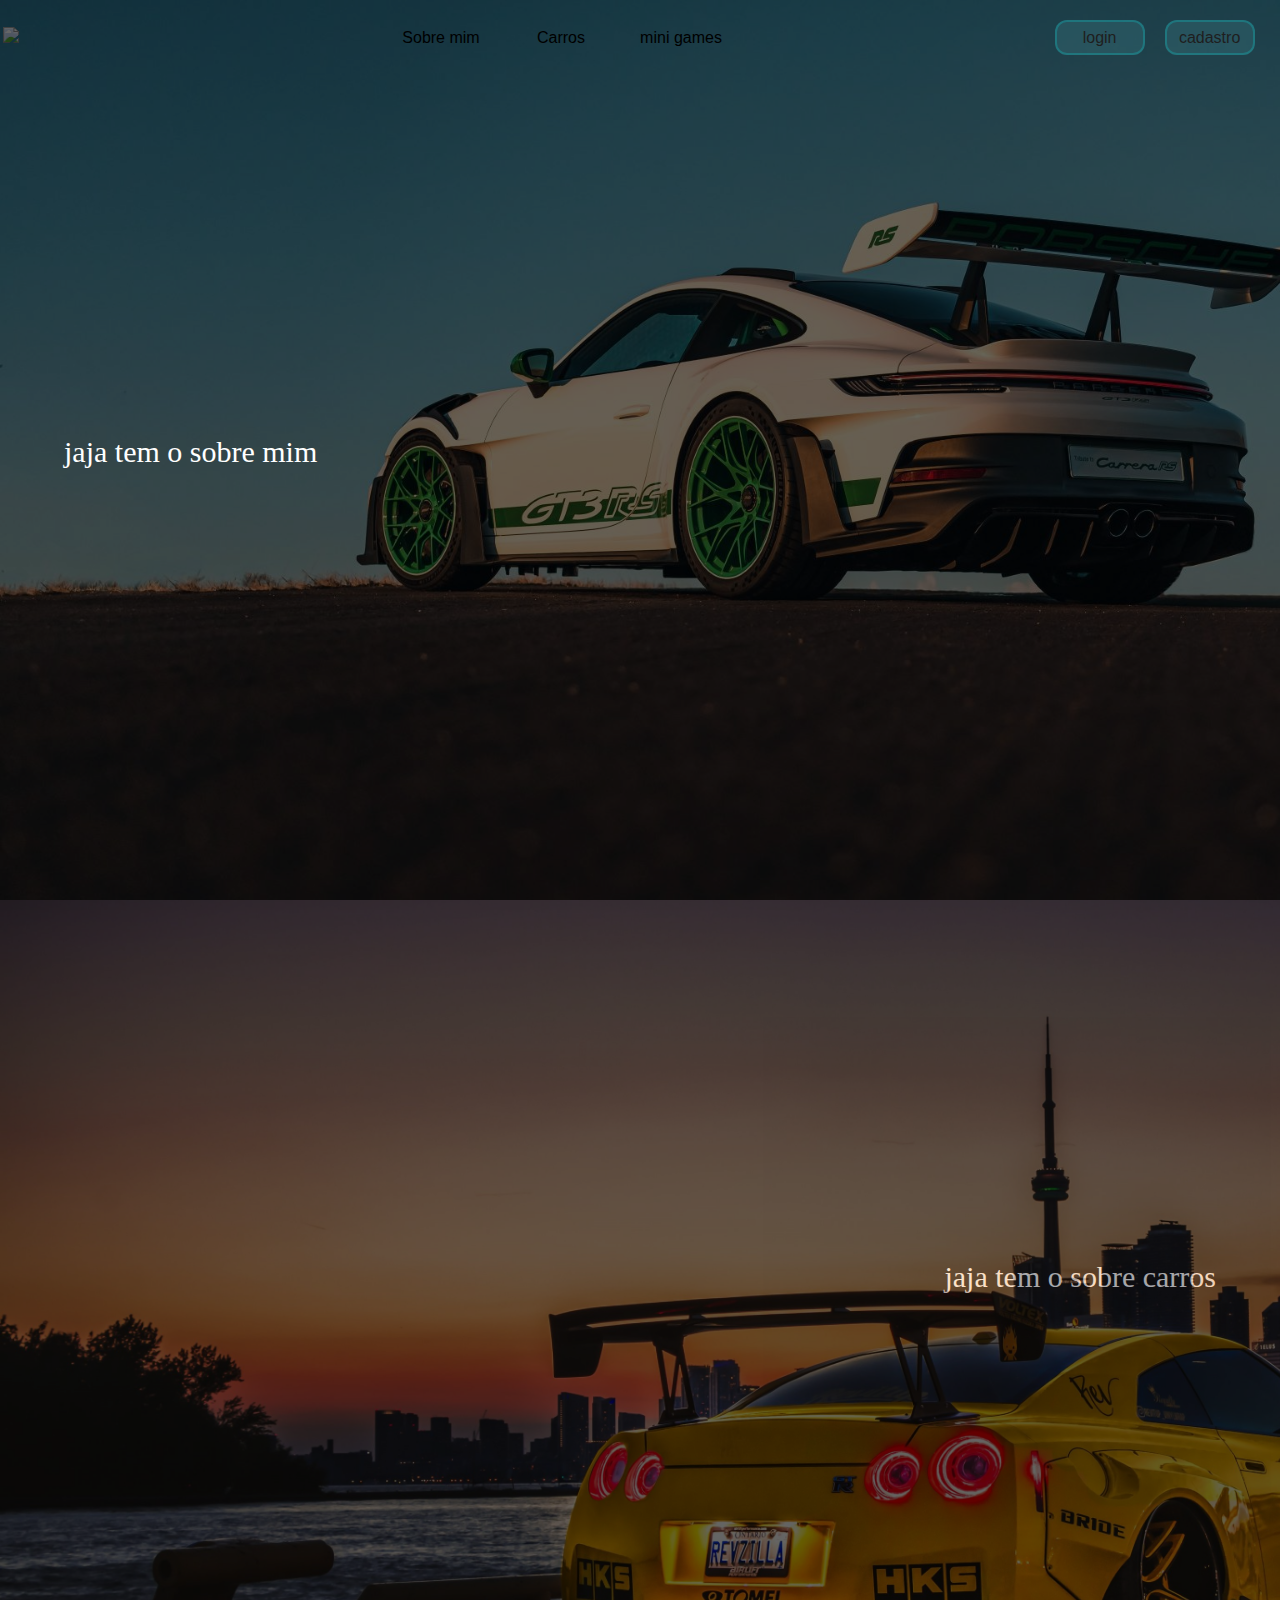
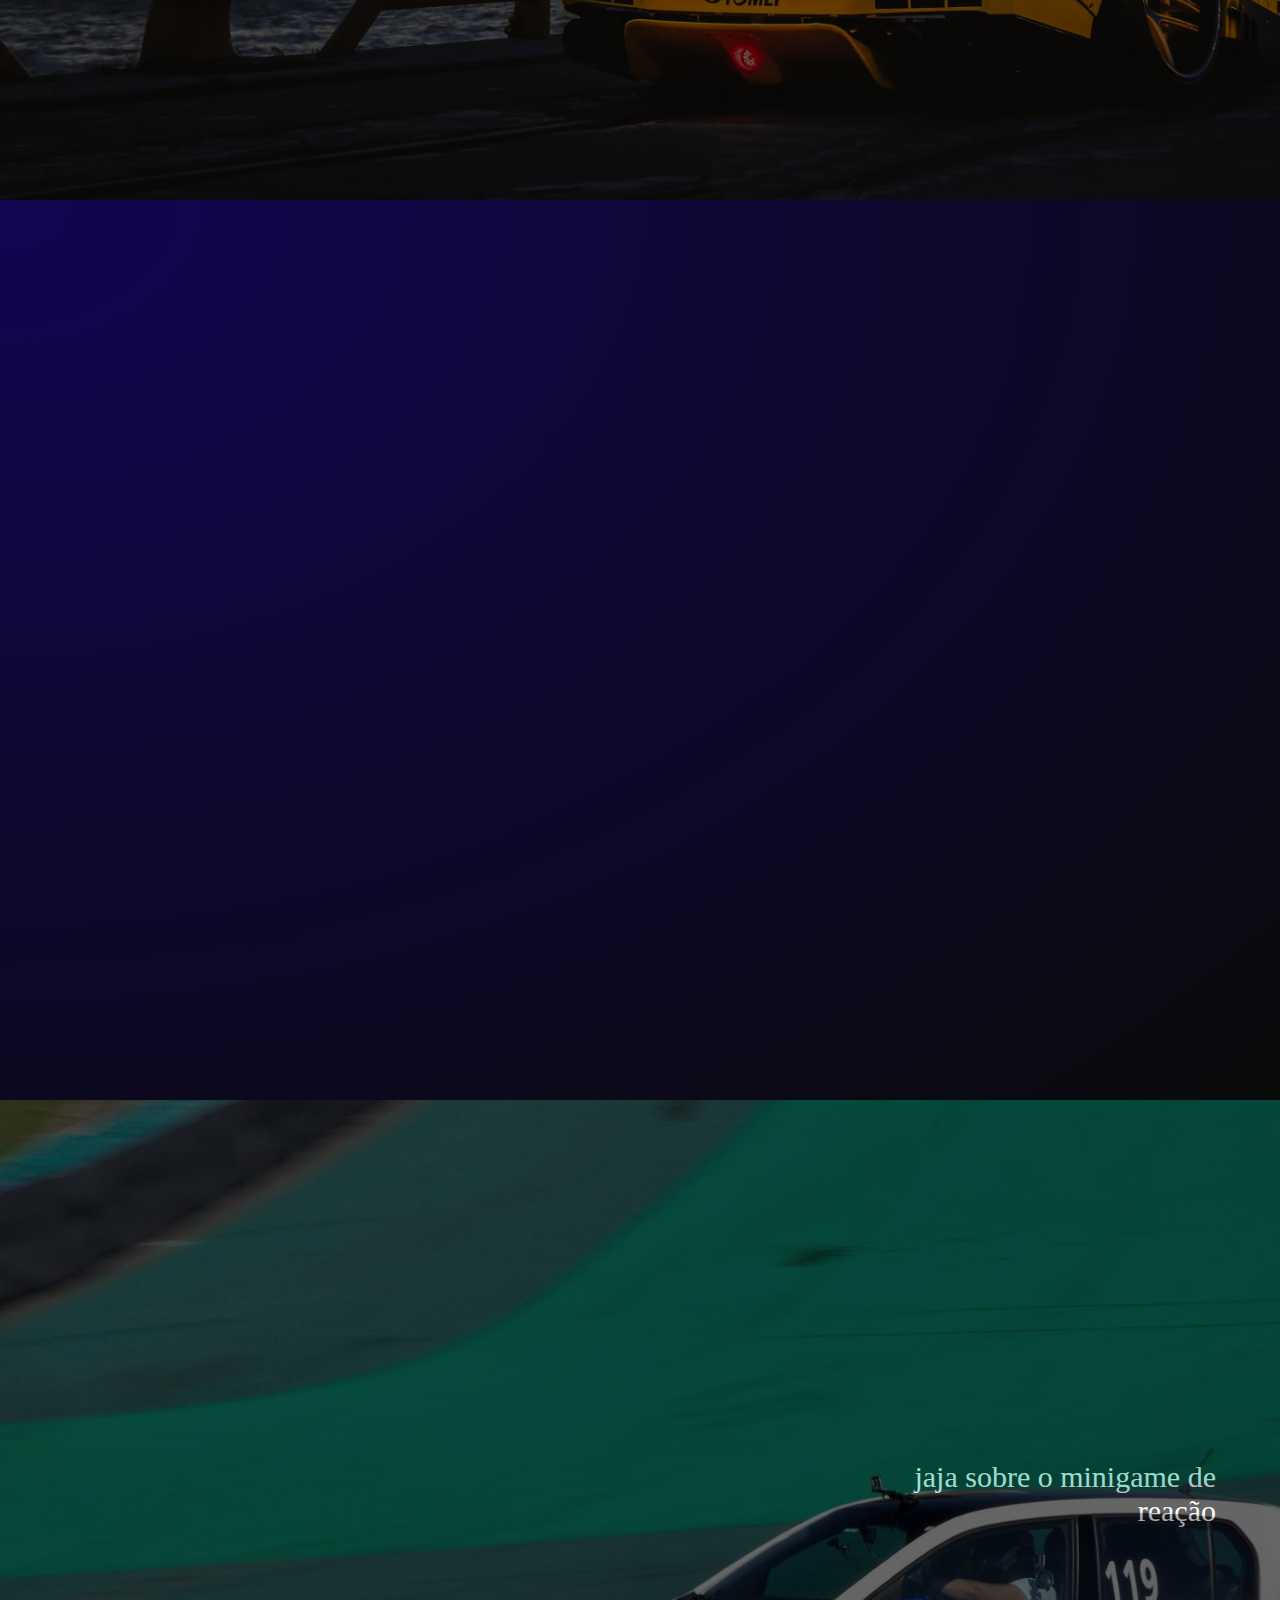
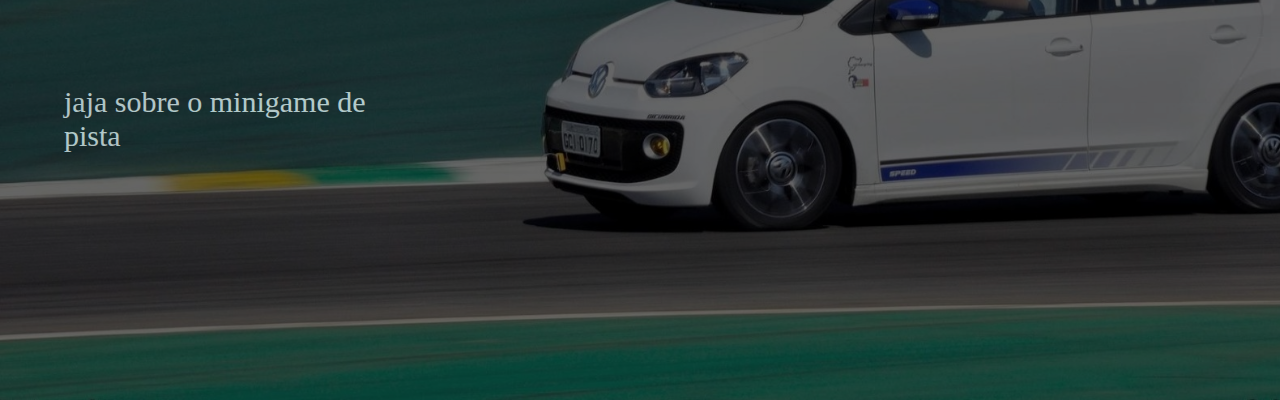
==== index.html @ 185bafdc "commit inicial - tela inicial versão 1" ====
<!DOCTYPE html>
<html lang="pt-br">
<head>
    <meta charset="UTF-8">
    <meta name="viewport" content="width=device-width, initial-scale=1.0">
    <title>Document</title>
    <link rel="stylesheet" href="style.css">
</head>
<body>
    <div class="img">
        <div class="opc">
            </div>
            <div class="testeH">
                <div>
                <img src="imagens/logoteste.png" style="width: 80px; margin: 3px">
                </div>
                <div style="list-style: none; display:flex; justify-content:space-between; width: 300px">
                    <li><button class="botaoMeio"> Sobre mim </button></li>
                    <li> <a href="#carro"> <button class="botaoMeio"> Carros </button>
                    </a></li>
                    <li> <a href="#minigame"> <button class="botaoMeio"> mini games </button> </a></li>
                </div>
                <div style="margin: 10px; list-style:none; display: flex; justify-content:space-between; position:relative; right:3%;">
                    <li><button class="botao"> login </button></li>
                    <li><button class="botao"> cadastro </button></li>
                </div>
            </div>
            <div class="texto-left">jaja tem o sobre mim</div>     
        </div>
    </div>
    <div id="carro" class="imgB">
        <div class="opc">
            <div class="texto-right">jaja tem o sobre carros</div> 
               
        </div>
    </div>
    <div class="imgBAA">
        <div class="opc"></div>
    </div>
    </div>
    <div id="minigame" class="imgC">
        <div class="opc">
            <div class="texto-right">jaja sobre o minigame de reação</div>
            <div class="texto-left">jaja sobre o minigame de pista</div>     
        </div>
    </div>
    

</body>
<script>
    const root = document.documentElement;
 
document.addEventListener('mousemove', evt => {
    let x = evt.clientX / innerWidth;
    let y = evt.clientY / innerHeight;
 
    root.style.setProperty('--mouse-x', x);
    root.style.setProperty('--mouse-y', y);
});
</script>
</html>
---- style.css ----
html {
  scroll-behavior: smooth;
}
body {
  margin: 0;
}
.img {
  margin: 0;
  padding: 0;
  background: url("imagens/porshe.jpg");
  background-size: cover;
  background-color: rgba(0, 0, 0);
  position: relative;
  height: 100vh;
}
.imgB {
  margin: 0;
  padding: 0;
  background: url("imagens/gtr.jpg");
  background-size: cover;
  background-color: rgba(0, 0, 0);
  position: relative;
  height: 100vh;
}
.imgBA {
  margin: 0;
  padding: 0;
  background-repeat: no-repeat;
  background-size: 50%;
  background-position: center;
  background-color: rgba(0, 0, 0);
  position: relative;
  height: 100vh;
}
.imgBAA {
  margin: 0;
  padding: 0;
  background: transparent
    radial-gradient(
      at calc(var(--mouse-x, 0) * 100%) calc(var(--mouse-y, 0) * 100%),
      rgb(42, 16, 208),
      rgb(28, 26, 26)
    )
    no-repeat 0 0;
  height: 100vh;
}
.imgC {
  margin: 0;
  padding: 0;
  background: url("imagens/uptsi.jpg");
  background-repeat: no-repeat;
  background-size: cover;
  background-color: rgba(0, 0, 0);
  position: relative;
  height: 100vh;
}
.opc {
  width: 100%;
  height: 100%;
  position: absolute;
  background: rgba(0, 0, 0);
  opacity: 0.6;
}
.testeH {
  display: flex;
  justify-content: space-between;
  align-items: center;
  font-size: 20px;
  list-style: none;
  color: rgba(0, 0, 0, 0.741);
}
.botaoMeio {
  transition-duration: 0.5s;
  margin: 10px;
  list-style: none;
  position: relative;
  height: 35px;
  width: 90px;
  background-color: transparent;
  border: transparent;
  color: rgb(0, 0, 0);
  font-size: 16px;
  width: 100px;
}
.botaoMeio:hover {
  color: rgb(28, 196, 196, 0.6);
}
.botao {
  transition-duration: 0.5s;
  margin: 10px;
  list-style: none;
  position: relative;
  height: 35px;
  width: 90px;
  background-color: rgba(64, 130, 140, 0.3);
  border-radius: 12px;
  border-style: solid;
  border-color: rgba(0, 255, 255, 0.199);
  color: rgb(31, 30, 30);
  font-size: 16px;
  left: 30%;
}
.botao:hover {
  color: rgb(28, 196, 196, 0.6);
  box-shadow: 0 12px 16px 0 rgba(0, 0, 0, 0.4),
    0 17px 50px 0 rgba(0, 0, 0, 0.19);
}
.texto-left {
  font-family: Georgia, "Times New Roman", Times, serif;
  font-size: 30px;
  color: rgb(255, 255, 255);
  width: 25%;
  height: 25%;
  position: relative;
  top: 40%;
  left: 5%;
}
.texto-right {
  text-align: end;
  font-family: Georgia, "Times New Roman", Times, serif;
  font-size: 30px;
  color: rgb(255, 255, 255);
  width: 25%;
  height: 25%;
  position: relative;
  top: 40%;
  left: 70%;
}
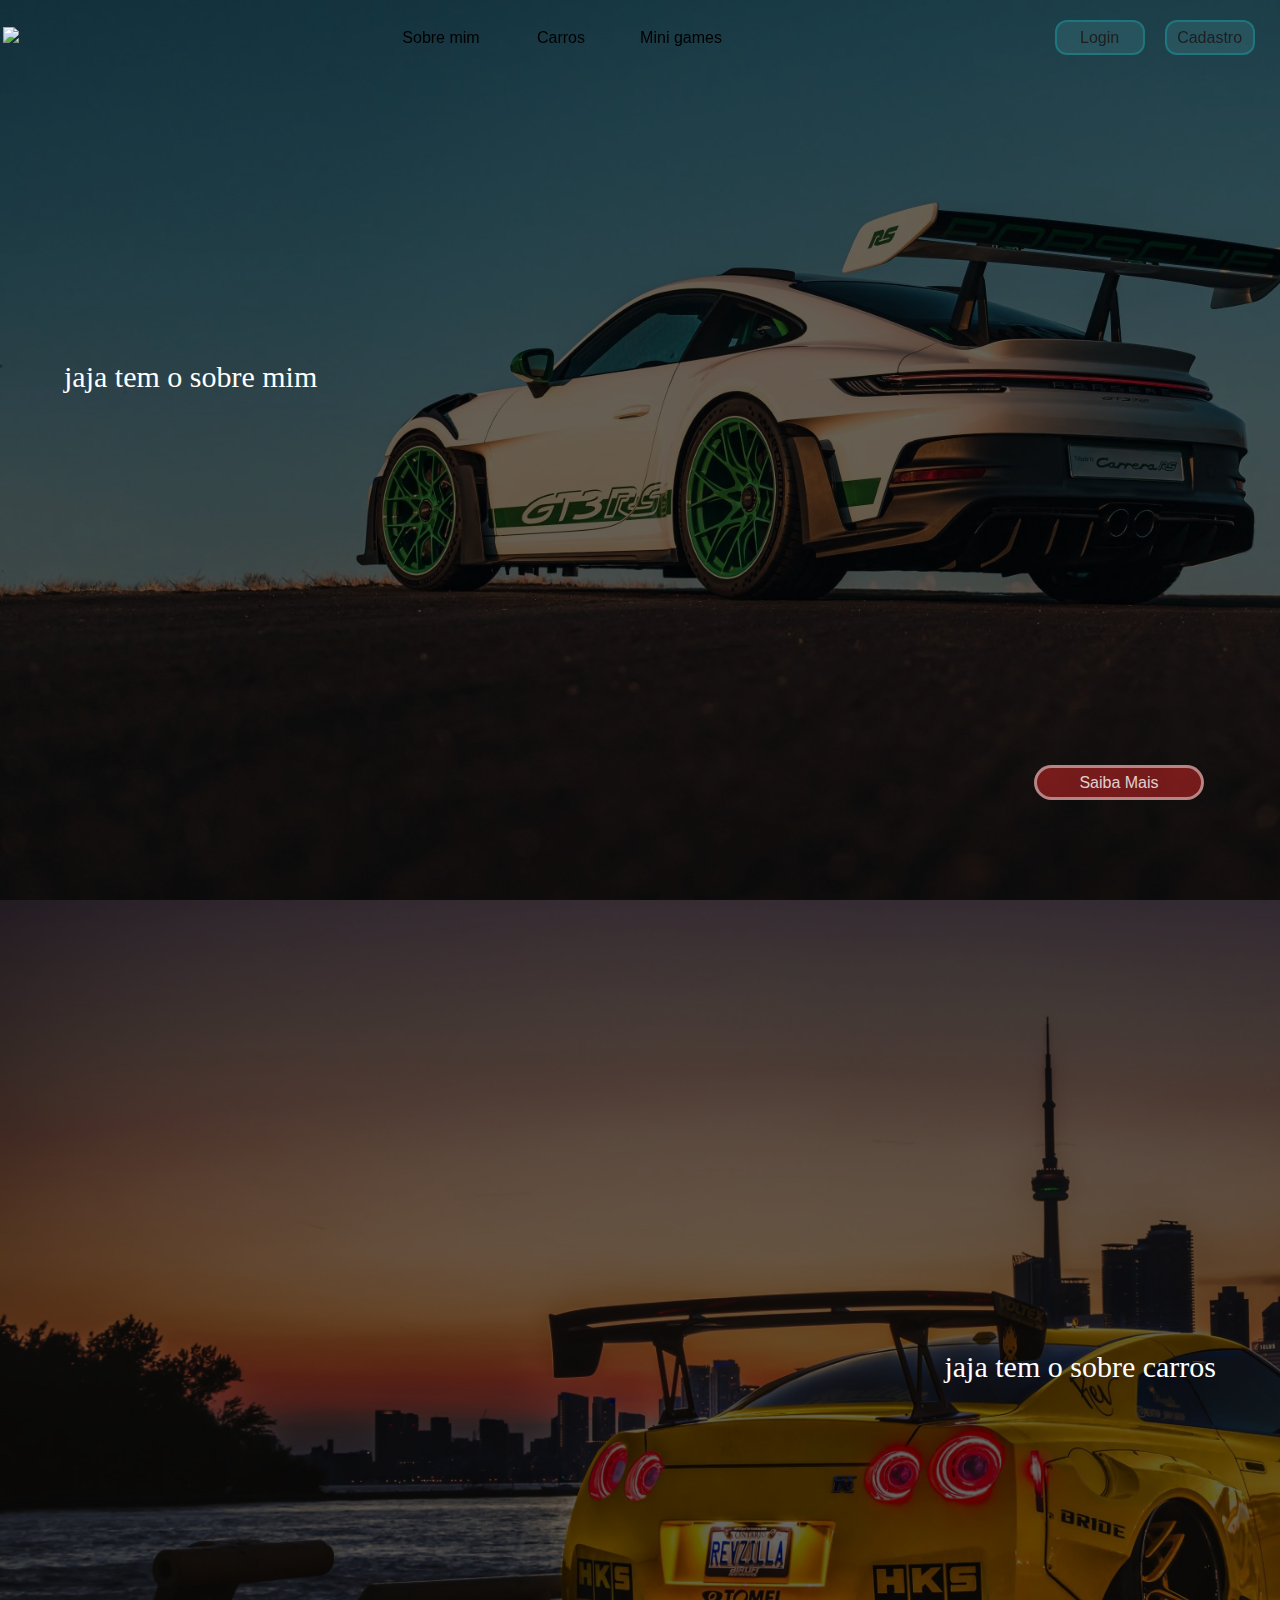
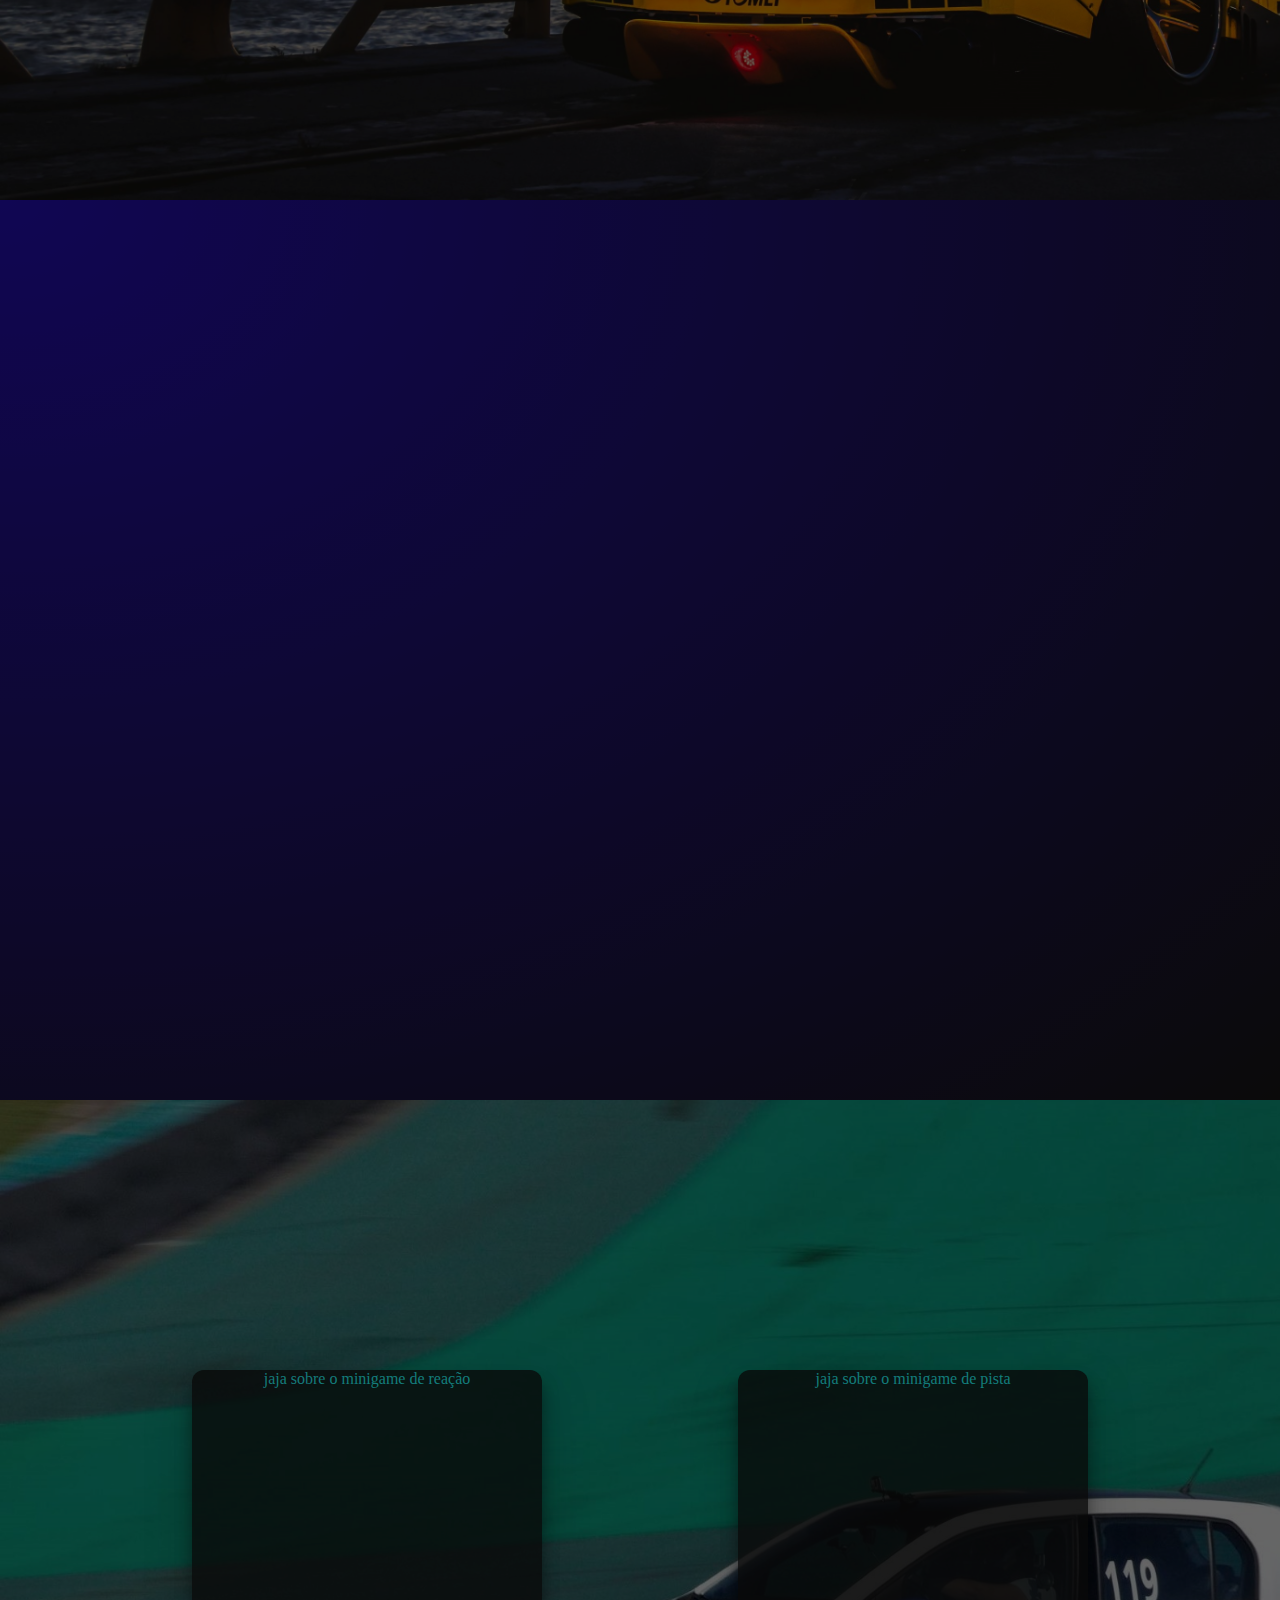
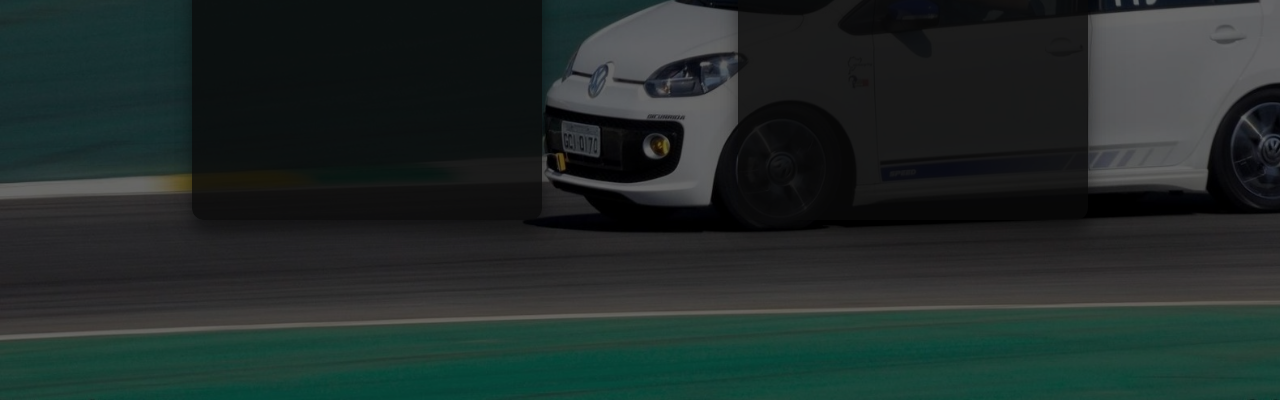
==== commit 453248e8: "mais css no index" ====
--- a/index.html
+++ b/index.html
@@ -7,29 +7,31 @@
     <link rel="stylesheet" href="style.css">
 </head>
 <body>
-    <div class="img">
+    <div class="img" id="sobremim">
         <div class="opc">
             </div>
             <div class="testeH">
                 <div>
-                <img src="imagens/logoteste.png" style="width: 80px; margin: 3px">
+                <a href=" #sobremim">  <img src="imagens/logoteste.png" style="width: 80px; margin: 3px"></a>
                 </div>
                 <div style="list-style: none; display:flex; justify-content:space-between; width: 300px">
-                    <li><button class="botaoMeio"> Sobre mim </button></li>
+                    <li> <a href="#sobremim"> <button class="botaoMeio"> Sobre mim </button> </a></li>
                     <li> <a href="#carro"> <button class="botaoMeio"> Carros </button>
                     </a></li>
-                    <li> <a href="#minigame"> <button class="botaoMeio"> mini games </button> </a></li>
+                    <li> <a href="#minigame"> <button class="botaoMeio"> Mini games </button> </a></li>
                 </div>
                 <div style="margin: 10px; list-style:none; display: flex; justify-content:space-between; position:relative; right:3%;">
-                    <li><button class="botao"> login </button></li>
-                    <li><button class="botao"> cadastro </button></li>
+                    <li><button class="botao"> Login </button></li>
+                    <li><button class="botao"> Cadastro </button></li>
                 </div>
             </div>
+            <div><button class="botaoPag"> Saiba Mais </button></div>
             <div class="texto-left">jaja tem o sobre mim</div>     
         </div>
     </div>
     <div id="carro" class="imgB">
         <div class="opc">
+            
             <div class="texto-right">jaja tem o sobre carros</div> 
                
         </div>
@@ -40,8 +42,8 @@
     </div>
     <div id="minigame" class="imgC">
         <div class="opc">
-            <div class="texto-right">jaja sobre o minigame de reação</div>
-            <div class="texto-left">jaja sobre o minigame de pista</div>     
+                <div class="card1">jaja sobre o minigame de reação</div>
+                <div class="card2">jaja sobre o minigame de pista</div>     
         </div>
     </div>
     
@@ -56,6 +58,8 @@
  
     root.style.setProperty('--mouse-x', x);
     root.style.setProperty('--mouse-y', y);
+
+    
 });
 </script>
 </html>--- a/style.css
+++ b/style.css
@@ -21,6 +21,7 @@
   background-color: rgba(0, 0, 0);
   position: relative;
   height: 100vh;
+
 }
 .imgBA {
   margin: 0;
@@ -31,6 +32,7 @@
   background-color: rgba(0, 0, 0);
   position: relative;
   height: 100vh;
+
 }
 .imgBAA {
   margin: 0;
@@ -43,6 +45,7 @@
     )
     no-repeat 0 0;
   height: 100vh;
+
 }
 .imgC {
   margin: 0;
@@ -53,13 +56,14 @@
   background-color: rgba(0, 0, 0);
   position: relative;
   height: 100vh;
+
 }
 .opc {
   width: 100%;
   height: 100%;
   position: absolute;
-  background: rgba(0, 0, 0);
-  opacity: 0.6;
+  background: rgba(0, 0, 0, 0.6);
+  
 }
 .testeH {
   display: flex;
@@ -68,6 +72,10 @@
   font-size: 20px;
   list-style: none;
   color: rgba(0, 0, 0, 0.741);
+  position: fixed;
+  width: 100%;
+  z-index: +5;
+
 }
 .botaoMeio {
   transition-duration: 0.5s;
@@ -100,6 +108,47 @@
   font-size: 16px;
   left: 30%;
 }
+.botaoPag {
+  transition-duration: 0.5s;
+  margin: 10px;
+  list-style: none;
+  position: absolute;
+  height: 35px;
+  width: 170px;
+  background-color: rgba(202, 39, 39, 0.544);
+  border-radius: 20px;
+  border-style: solid;
+  border-color: rgba(255, 255, 255, 0.463);
+  border-width: 3px;
+  color: rgba(255, 255, 255, 0.804);
+  font-size: 16px;
+  left: 80%;
+  bottom: 10%;
+}
+.botaoPagA{
+transition-duration: 0.5s;
+margin: 10px;
+list-style: none;
+position: absolute;
+height: 35px;
+width: 170px;
+background-color: rgba(202, 39, 39, 0.544);
+border-radius: 20px;
+border-style: solid;
+border-color: rgba(255, 255, 255, 0.463);
+border-width: 3px;
+color: rgba(255, 255, 255, 0.804);
+font-size: 16px;
+left: 10%;
+bottom: 10%;
+}
+.botaoPag:hover, .botaoPagA:hover{
+  background-color: rgba(202, 39, 39, 0.863);
+  border-color: rgba(255, 255, 255, 0.895);
+  color: rgb(255, 255, 255);
+  box-shadow: 0 12px 16px 0 rgba(0, 0, 0, 0.4),
+    0 17px 50px 0 rgba(0, 0, 0, 0.19);
+}
 .botao:hover {
   color: rgb(28, 196, 196, 0.6);
   box-shadow: 0 12px 16px 0 rgba(0, 0, 0, 0.4),
@@ -123,6 +172,54 @@
   width: 25%;
   height: 25%;
   position: relative;
-  top: 40%;
+  top: 50%;
   left: 70%;
 }
+
+.card1{
+  display: flex;
+  justify-content: center;
+  height: 450px;
+  width: 350px;
+  border-radius: 12px;
+  box-shadow: 0 12px 16px 0 rgba(0, 0, 0, 0.4),
+  0 17px 50px 0 rgba(0, 0, 0, 0.19);;
+  border-width: 0px;
+  border-style: solid;
+  position: absolute;
+  color: rgb(28, 196, 196, 0.6);
+  background-color: rgba(9, 9, 9, 0.803);
+  bottom: 20%;
+margin-left: 15%;
+}
+.card2{
+  display: flex;
+  justify-content: center;
+  height: 450px;
+  width: 350px;
+  border-radius: 12px;
+  box-shadow: 0 12px 16px 0 rgba(0, 0, 0, 0.4),
+  0 17px 50px 0 rgba(0, 0, 0, 0.19);;
+  border-width: 0px;
+  border-style: solid;
+  position: absolute;
+  color: rgb(28, 196, 196, 0.6);
+  background-color: rgba(9, 9, 9, 0.803);
+  bottom: 20%;
+  margin-right: 15%;
+right: 0 ;
+}
+body::-webkit-scrollbar {
+  width: 1px;
+  background-color:rgb(0, 0, 0);
+}
+ 
+body::-webkit-scrollbar-track {
+  box-shadow: inset 0 0 6px rgba(0, 0, 0, 0.3);
+}
+ 
+body::-webkit-scrollbar-thumb {
+  background-color: rgb(28, 196, 196, 0.6);
+  outline: 1px solid rgb(97, 101, 106);
+  border-radius: 7px;
+}
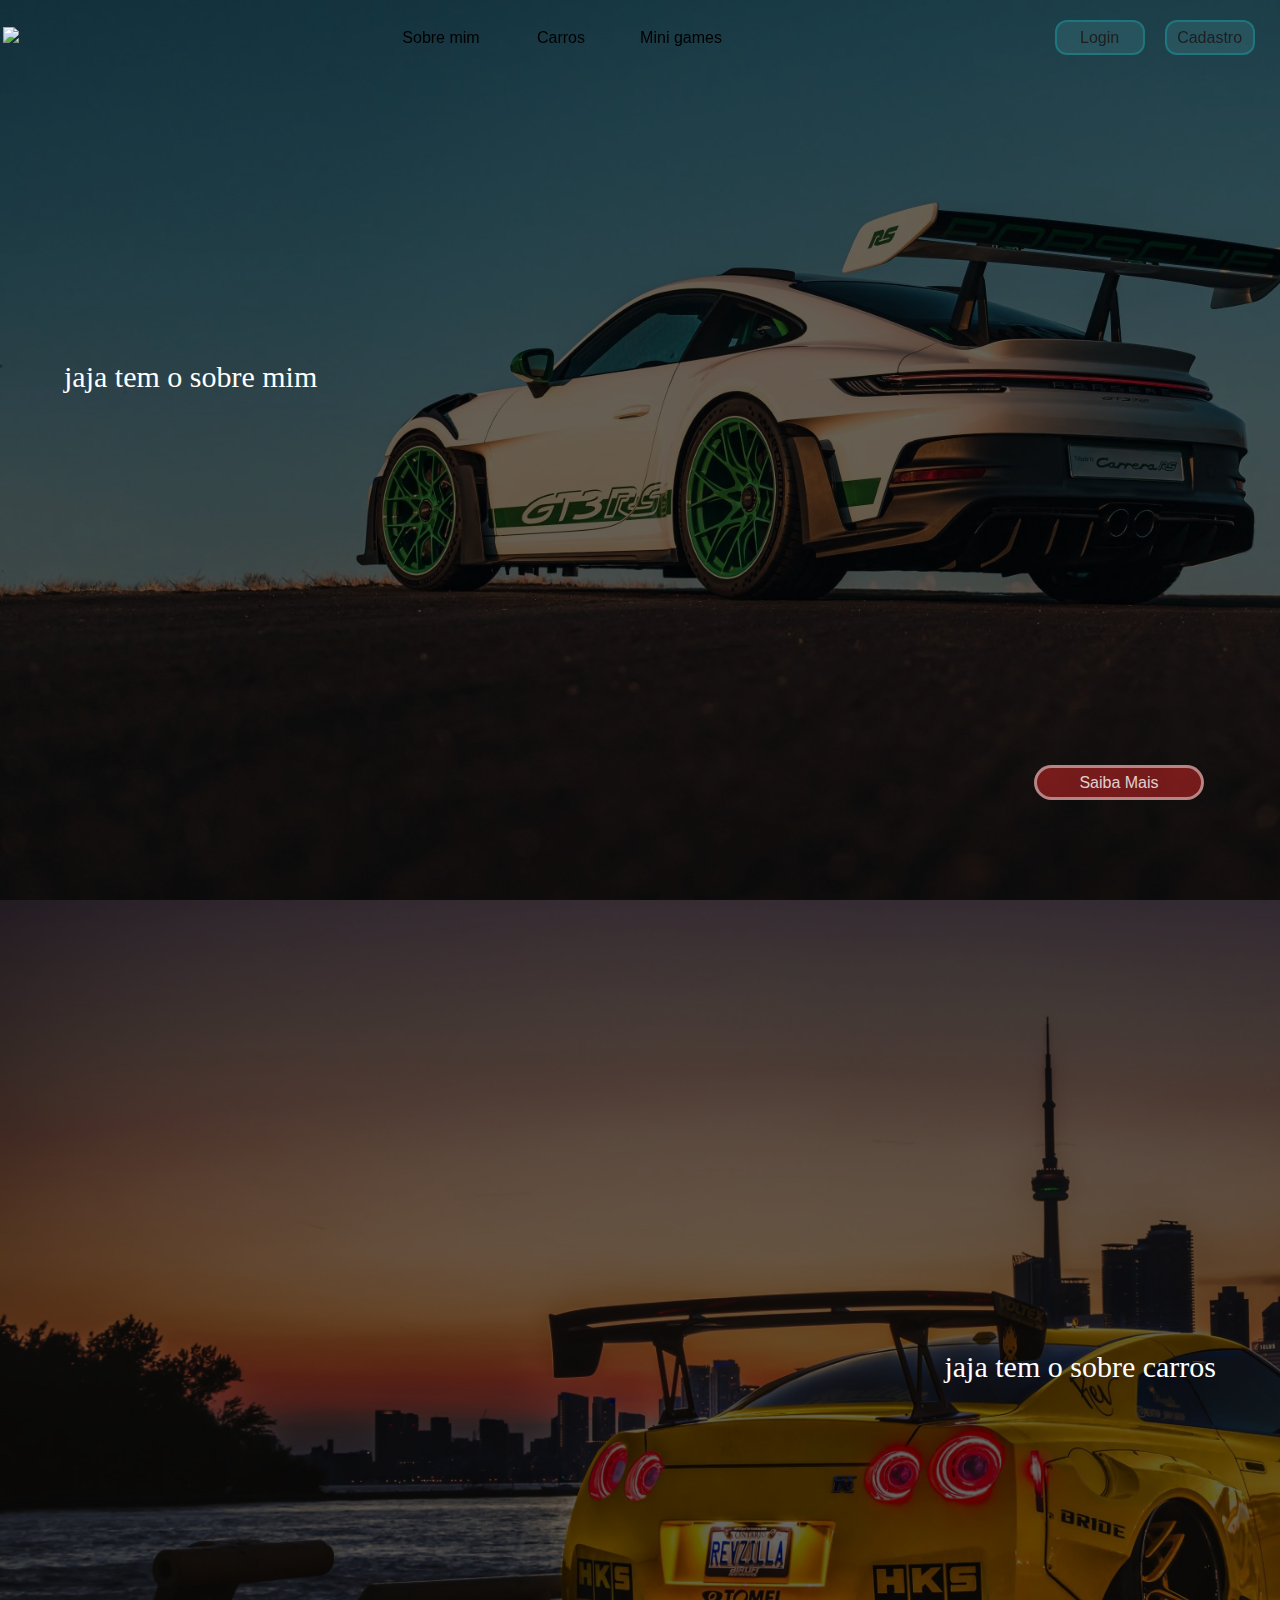
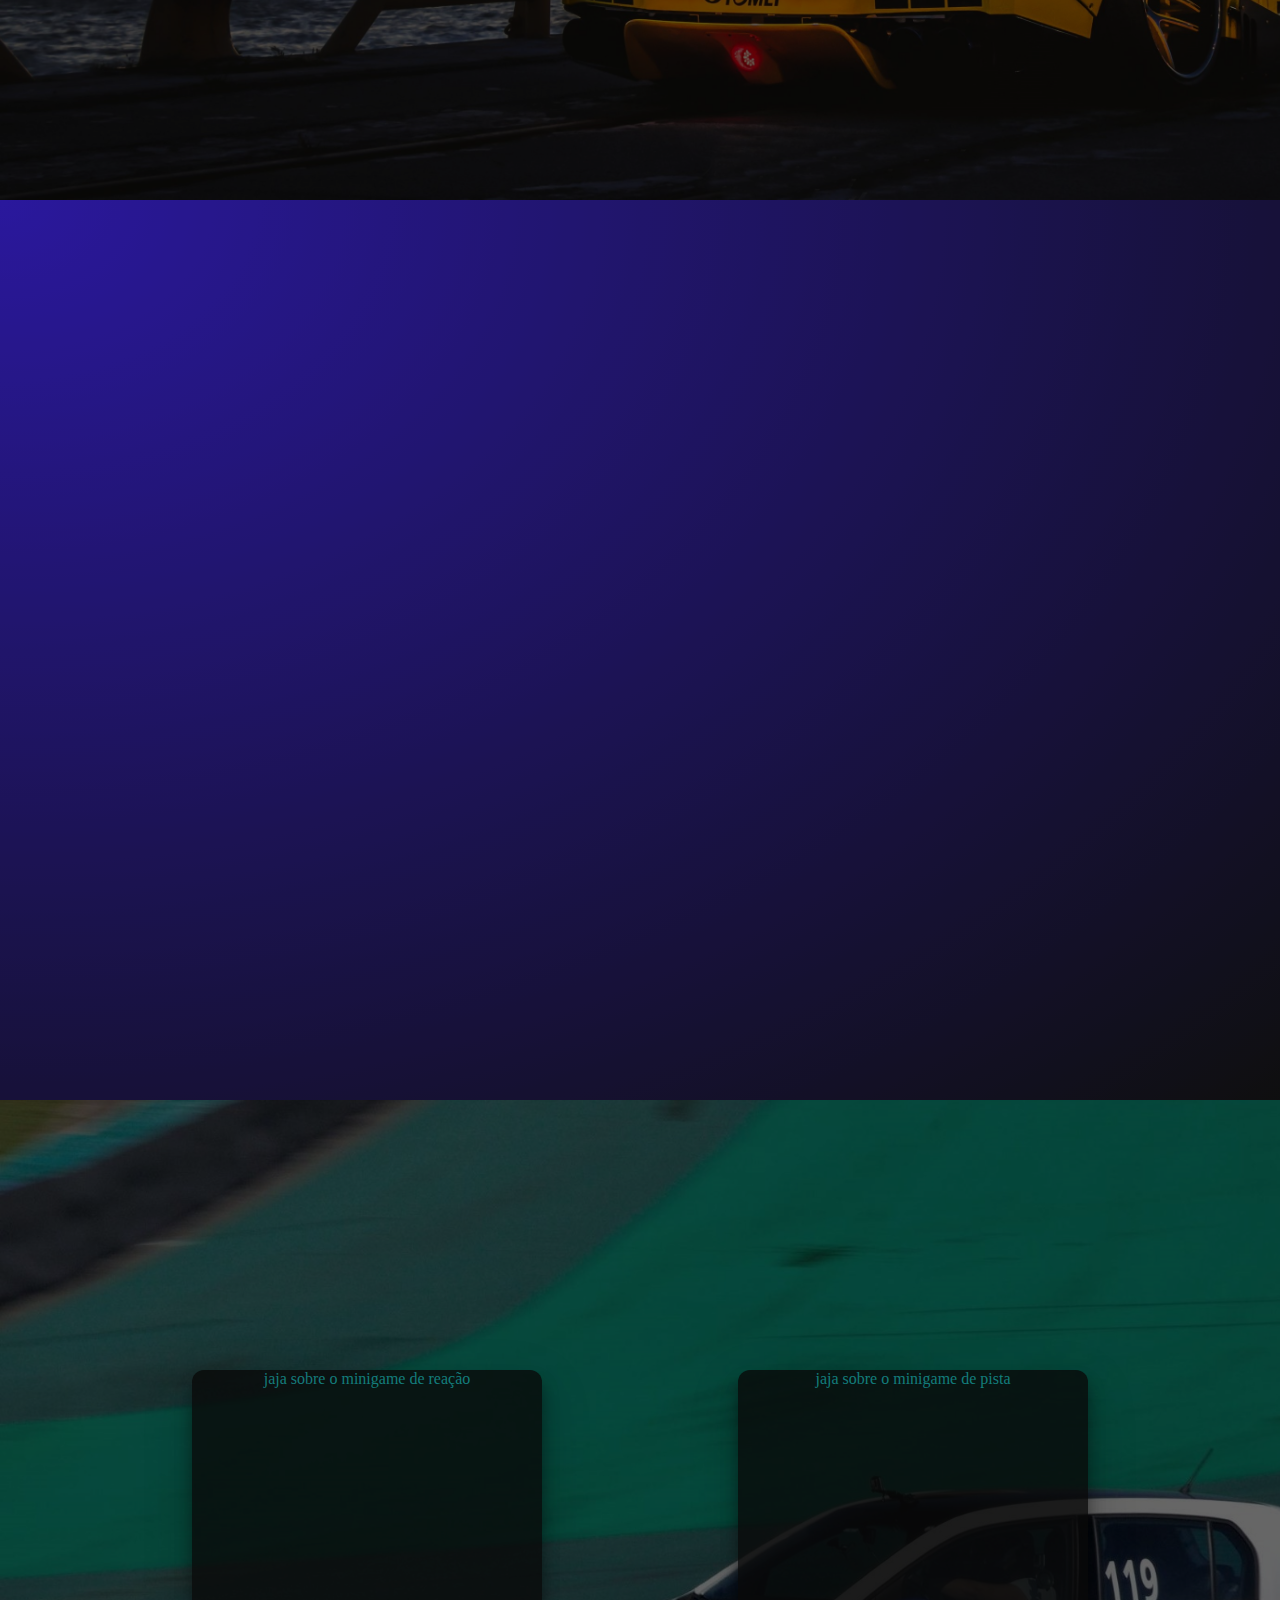
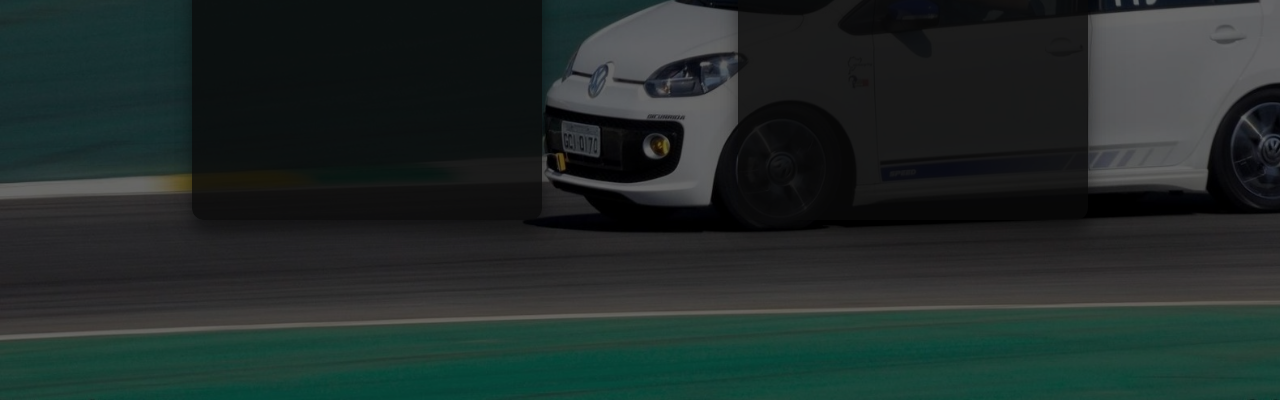
==== commit 881c25c8: "correção de problemas da tela inicial" ====
--- a/index.html
+++ b/index.html
@@ -37,7 +37,7 @@
         </div>
     </div>
     <div class="imgBAA">
-        <div class="opc"></div>
+        <div class="opc" style="opacity: 0.6;"></div>
     </div>
     </div>
     <div id="minigame" class="imgC">
--- a/style.css
+++ b/style.css
@@ -1,5 +1,6 @@
 html {
-  scroll-behavior: smooth;
+  scroll-behavior: smooth !important;
+
 }
 body {
   margin: 0;
@@ -40,8 +41,8 @@
   background: transparent
     radial-gradient(
       at calc(var(--mouse-x, 0) * 100%) calc(var(--mouse-y, 0) * 100%),
-      rgb(42, 16, 208),
-      rgb(28, 26, 26)
+      rgb(66, 38, 245),
+      rgba(19, 19, 20, 0.979)
     )
     no-repeat 0 0;
   height: 100vh;
